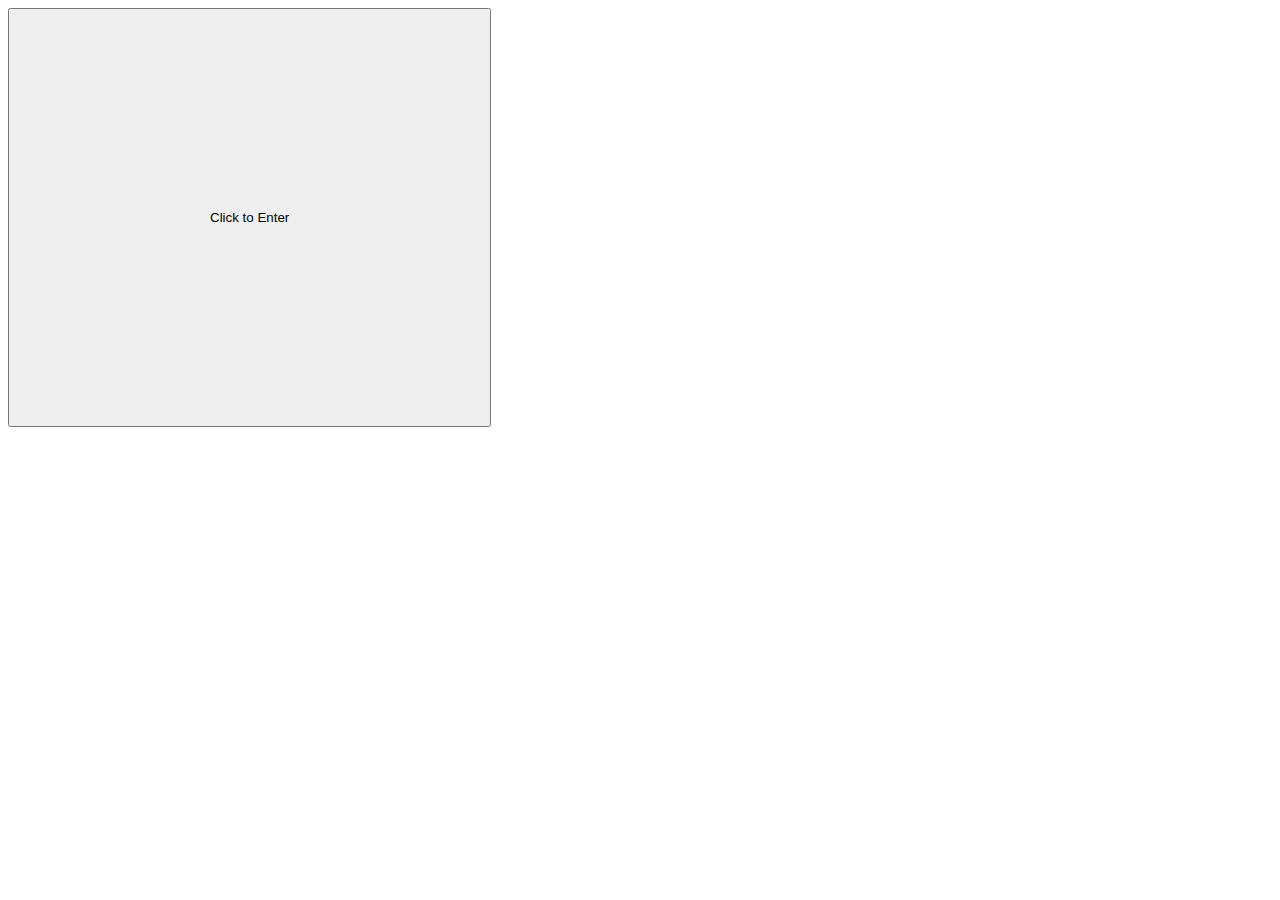
==== index.html @ 9af03e31 "finished the front end" ====
<html lang="en">
<head>
  <meta charset="UTF-8">
  <meta name="viewport" content="width=device-width, initial-scale=1.0">
  <title>Document</title>
</head>
<body>

  
  <a href="oneclick.html"><button style="padding: 200px;">
    Click to Enter
  </button></a>
  
</body>
</html>
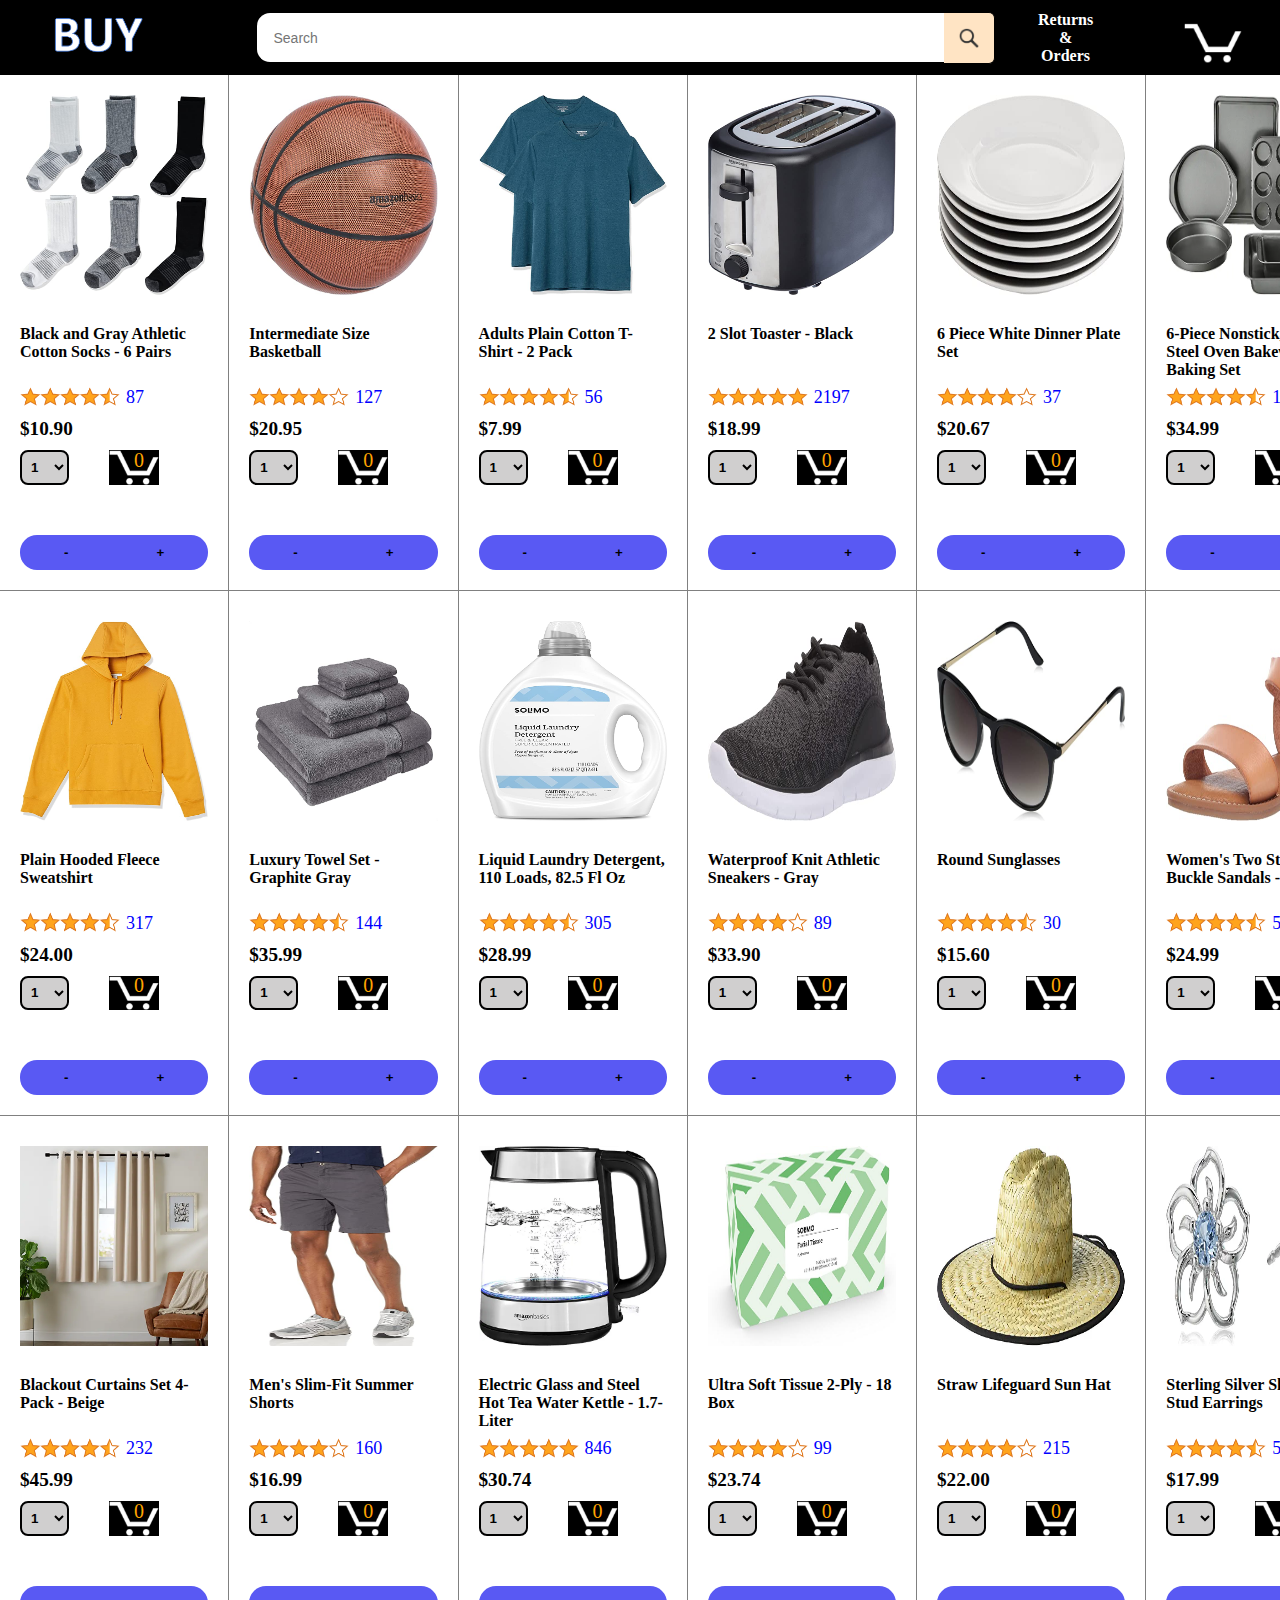
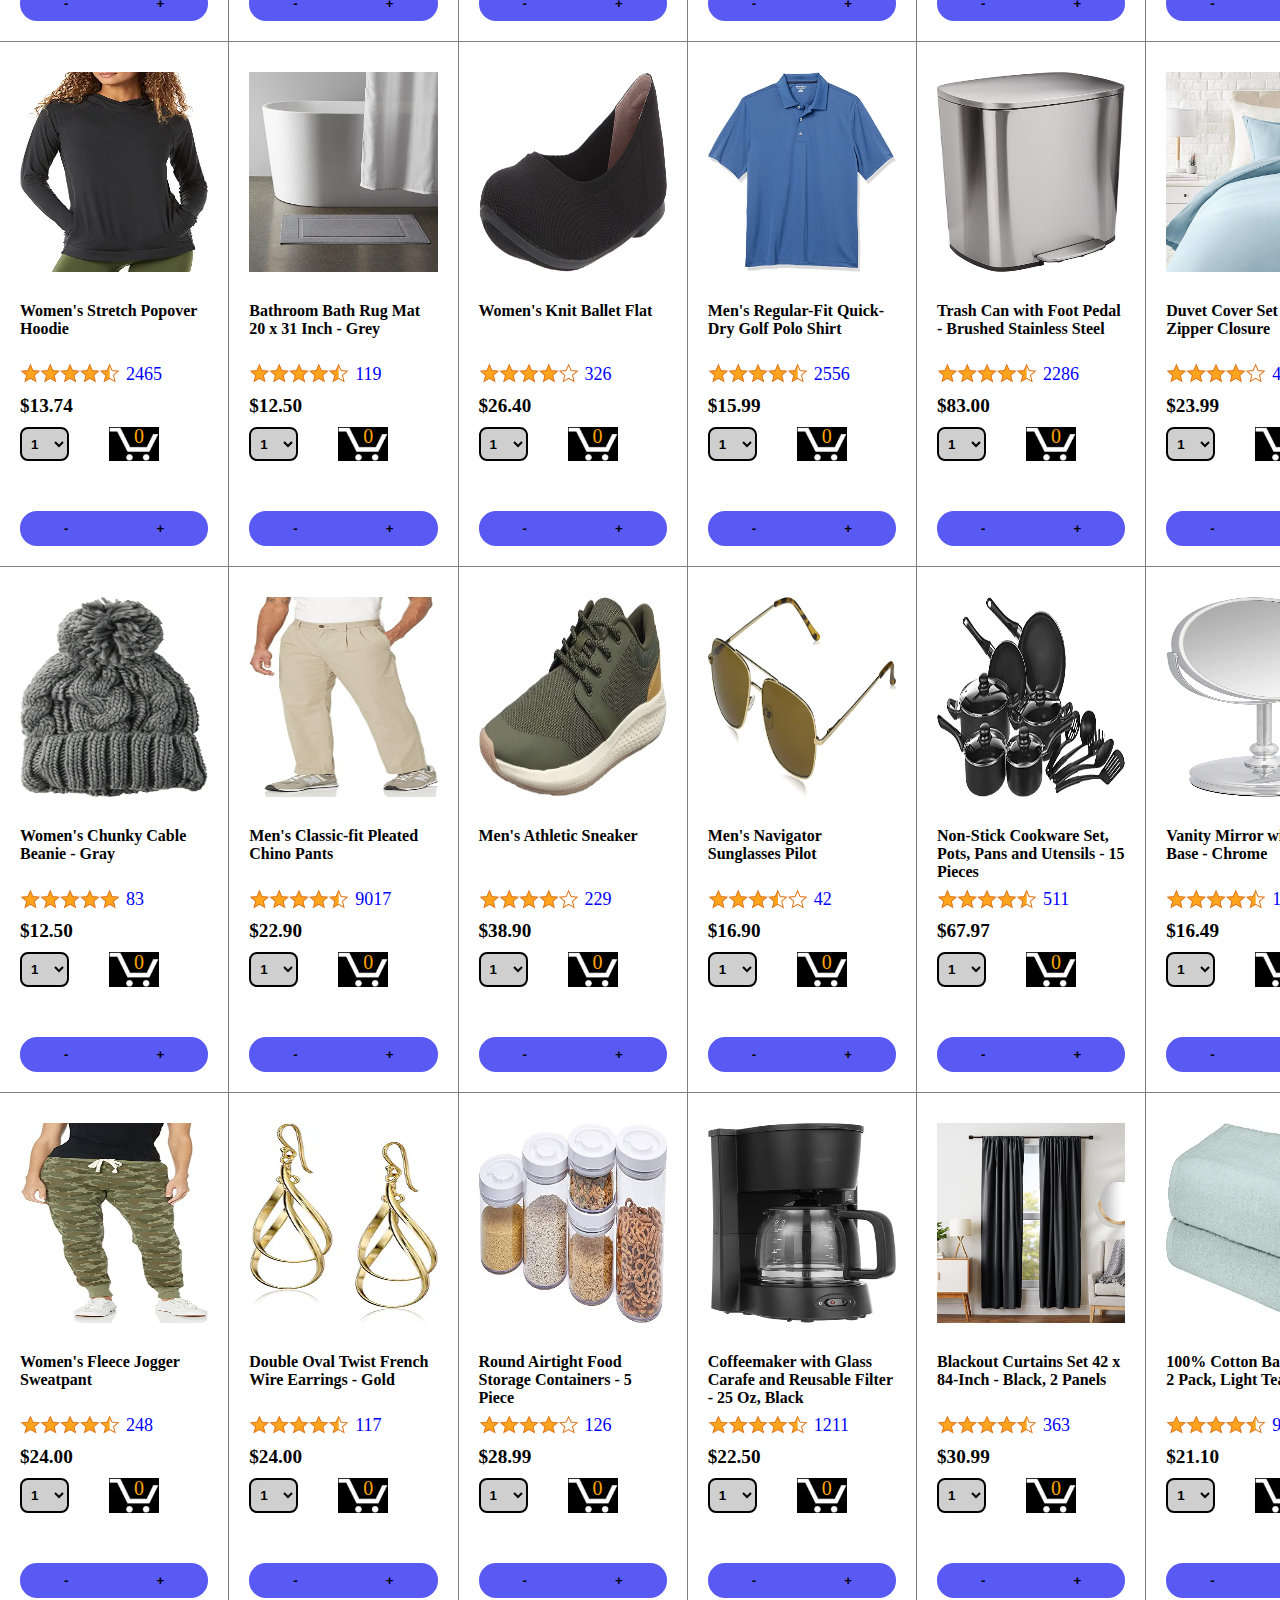
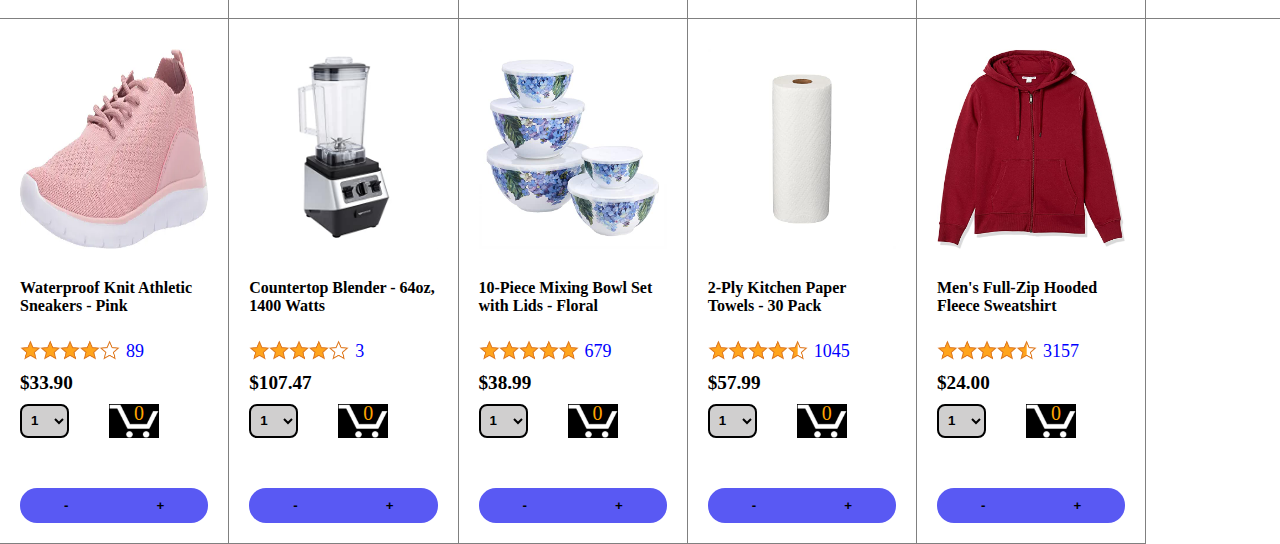
==== commit abee412f: "fixed some bugs" ====
--- a/index.html
+++ b/index.html
@@ -2,14 +2,57 @@
 <head>
   <meta charset="UTF-8">
   <meta name="viewport" content="width=device-width, initial-scale=1.0">
-  <title>Document</title>
+  <title>ONE CLICK</title>
+  <link rel="stylesheet" href="styles/multiple/oneclick-header.css">
+  <link rel="stylesheet" href="styles/general.css">
+  <link rel="stylesheet" href="styles/oneclick.css">
 </head>
 <body>
+  
+<div class="one-click-header"> 
 
+      <div class="one-click-header-left">
+        
+        <a href="index.html">
+          <img class="one-click-img-logo" src="images/header/logo.png" alt="">
+        </a>
+        
+      </div>
+<!------------------------>
+      <div class="one-click-header-middle">
+
+          <input type="text" placeholder="Search" class="middle-search-bar">
+          <button class="js-search-button search-button">
+            <img src="images/header/search-icon.png" alt="" class="search-icon">
+          </button>
+
+      </div>
+<!------------------------>
+      <div class="one-click-header-right">
+        
+        <div class="return-order">
+          <a href="return-and-orders.html" class="link-return-order"> Returns <br> <center>&</center> <center>Orders</center> </a>
+        </div>
+
+        <div class="cart">
+          <a href="checkout.html">
+            <img src="images/header/cart-icon.png" alt="" class="cart-logo">
+            <div class="cart-quantity js-cart-quantity"></div>  
+          </a>
+
+        </div>
+
+
+      </div>
+</div>
+
+<!--------------------------------------->
+
+<div class="main-product-container">
   
-  <a href="oneclick.html"><button style="padding: 200px;">
-    Click to Enter
-  </button></a>
-  
+</div>
+
 </body>
+<script type="module" src="scripts/oneclick.js"></script>
+
 </html>--- a/styles/multiple/oneclick-header.css
+++ b/styles/multiple/oneclick-header.css
@@ -0,0 +1,127 @@
+
+.one-click-header{
+  display: flex;
+  flex-direction: row;
+  position: fixed;
+  top: 0;
+  right: 0;
+  left: 0;
+  height: 75px;
+  background-color: black;
+  align-items: center;
+  align-content: center;
+  justify-content: space-between;
+  z-index: 2;
+}
+
+.one-click-header-left{
+  width: 150px;
+  display: flex;
+  margin-left: 40px;
+}
+
+.one-click-img-logo{
+  width: 115px; 
+  border-radius: 5px;
+  
+}
+
+.one-click-img-logo:hover{
+  border: 2px solid;
+  box-shadow: 7px 7px 10px rgba(100, 99, 99, 0.5);
+}
+
+.one-click-header-middle{
+  display: flex;
+  flex: 1;
+  margin: 0px 35px 0px 65px;
+  max-width: 850px;
+  align-items: center;
+}
+
+.middle-search-bar{
+  flex: 1;
+  font-size: 14px;
+  border-radius: 15px;
+  padding: 16.5px;
+  width: 0;
+  border: 2px solid;
+  border-right: 0px;
+  border-bottom-right-radius: 0px;
+  border-top-right-radius: 0px;
+}
+.search-button{
+  padding: 15px;
+  background-color: bisque;
+  border: 1px solid;
+  border-left: 0;
+  border-bottom-right-radius: 6px;
+  border-top-right-radius: 6px;
+  cursor: pointer;
+  
+}
+.search-button:hover{
+  background-color: cadetblue;
+  opacity: 0.6;
+}
+.search-button:active{
+  opacity: 0.9;
+}
+.search-icon{
+  height: 20px;
+}
+
+.one-click-header-right{
+  width: 250px;
+  display: flex;
+  align-items: center;
+  align-content: center;
+  justify-content: space-between;
+  
+}
+.return-order{
+  display: flex;
+  margin-right: 35px;
+  padding: 8px;
+  
+}
+
+.link-return-order{
+  color: white;
+  font-weight: bolder;
+  text-decoration: none;
+  
+  
+}
+
+.return-order:hover{
+  border: 1px solid white;
+  
+}
+
+.return-order:active{
+  opacity: 0.7;
+}
+
+.cart{
+  padding: 8px;
+  margin-right: 15px;
+}
+
+.cart:hover{
+  border: 1px solid white;
+}
+
+.cart-logo{
+  height: 40px;
+  margin-top: 10px;
+  margin-right: 15px;
+}
+
+.cart-quantity{
+  color: orange;
+  font-size: 20px;
+  position: absolute; 
+  bottom: 35px;
+  right: 53px;
+}--- a/styles/general.css
+++ b/styles/general.css
@@ -0,0 +1,41 @@
+body{
+  padding-top: 65px;
+  margin: 0;
+}
+span {
+
+  color: black;
+  font-size: large;
+
+}
+p{
+  margin: 0;
+}
+
+
+.link-primary{
+  color: cornflowerblue;
+}
+
+.link-primary:hover{
+
+  color: burlywood;
+  cursor: pointer;
+}
+
+.link-primary:active{
+  opacity: 0.1;
+}
+
+button{
+  transition: 0.18s;
+  cursor: pointer;
+}
+
+button:hover {
+  opacity: 0.8;
+}
+
+button:active {
+  opacity: 0.2;
+}--- a/styles/oneclick.css
+++ b/styles/oneclick.css
@@ -0,0 +1,204 @@
+.main-product-container{
+
+  display: grid;
+  grid-template-columns: repeat(8, 1fr);
+
+}
+
+@media (max-width: 2000px) {
+  .main-product-container {
+    grid-template-columns: repeat(7, 1fr);
+  }
+}
+
+
+@media (max-width: 1600px) {
+  .main-product-container {
+    grid-template-columns: repeat(6, 1fr);
+  }
+}
+
+
+@media (max-width: 1200px) {
+  .main-product-container {
+    grid-template-columns: repeat(5, 1fr);
+  }
+}
+
+
+@media (max-width: 800px) {
+  .main-product-container {
+    grid-template-columns: repeat(4, 1fr);
+  }
+}
+
+
+@media (max-width: 400px) {
+  .main-product-container {
+    grid-template-columns: repeat(3, 1fr);
+  }
+}
+
+.product-container {
+
+  display: flex;
+  flex-direction: column;
+  border-right: 1px solid gray;
+  border-bottom: 1px solid gray;
+  padding: 30px 20px 20px 20px;
+}
+
+.product-image-container{
+
+  display: flex;
+  justify-content: center;
+  align-items: center;
+  margin-bottom: 20px;
+
+
+}
+.product-image{
+  height: 200px;
+  width: 200px;
+  max-width: 100%;
+  max-height: 100%;
+  transition: 0.25s
+}
+
+.product-image:hover{
+ transform: scale(1.7);
+ margin-left: 100px;
+}
+
+.product-details{
+  margin-top: 10px;
+  height: 40px;
+  margin-bottom: 20px;
+  font-weight: bolder;
+}
+
+.product-rating{
+
+  display: flex;
+  flex-direction: row;
+  align-items: center;
+  margin-bottom: 10px;
+
+}
+
+.rating-star{
+  width: 100px;
+  margin-right: 6px;
+}
+
+.rating-count{
+  color: blue;
+  font-size: large;
+  margin-top: 2px;
+}
+
+.product-price {
+
+  font-weight: bold;
+  font-size: larger;
+  margin-bottom: 10px;
+
+}
+
+.product-quantity{
+  margin-bottom: 10px;
+  display: flex;
+  flex-direction: row;
+  column-gap: 40px;
+}
+
+.select-quantity{
+
+  padding: 5px;
+  border: 2px solid black;
+  font-weight: bold;
+  border-radius: 8px;
+  background-color: rgb(208, 207, 207);
+}
+
+
+.add-tocart{
+  display: flex;
+  justify-content: center;
+  flex-direction: row;
+  margin-top: 20px;
+}
+
+.added-to-cart{
+  display: flex;
+  flex-direction: row;
+  align-items: center;
+  justify-content: center;
+  margin-top: 0px;
+  font-weight: bold;
+  font-size: 15px;
+  opacity: 0;  
+  transition: 0.27s;
+}
+.added{
+  content: "Added";
+}
+.removed {
+  content: "Removed"
+}
+
+.added-to-cart-visible{
+  opacity: 1;
+  transition: 0.27s;
+}
+
+.added-to-cart img{
+  width: 20px;
+  margin-right: 5px;
+}
+
+.button-add-tocart,.button-minus-tocart{
+
+  background-color: rgb(89, 89, 243);
+  padding: 10px 44;
+  border-radius: 17px;
+  font-weight: bold;
+  border: 0px;
+  cursor: pointer;
+
+}
+.button-minus-tocart{
+  border-top-right-radius: 0px;
+  border-bottom-right-radius: 0px;
+}
+
+.button-add-tocart{
+  border-top-left-radius: 0px;
+  border-bottom-left-radius: 0px;
+
+}
+
+.product-cart{
+  display: flex;
+  position: relative;
+  flex-direction: row;
+  color: orange;
+  font-weight: lighter;
+  font-size: 20px;
+  opacity: 1;
+}
+
+.product-cart-logo{
+  width: 50px;
+}
+
+.product-cart-quantity{
+  position: absolute;
+  left: 25px;
+  bottom: 13px;
+  z-index: 1;
+}
+
+.product-quantity-visible{
+  opacity: 1;
+}
